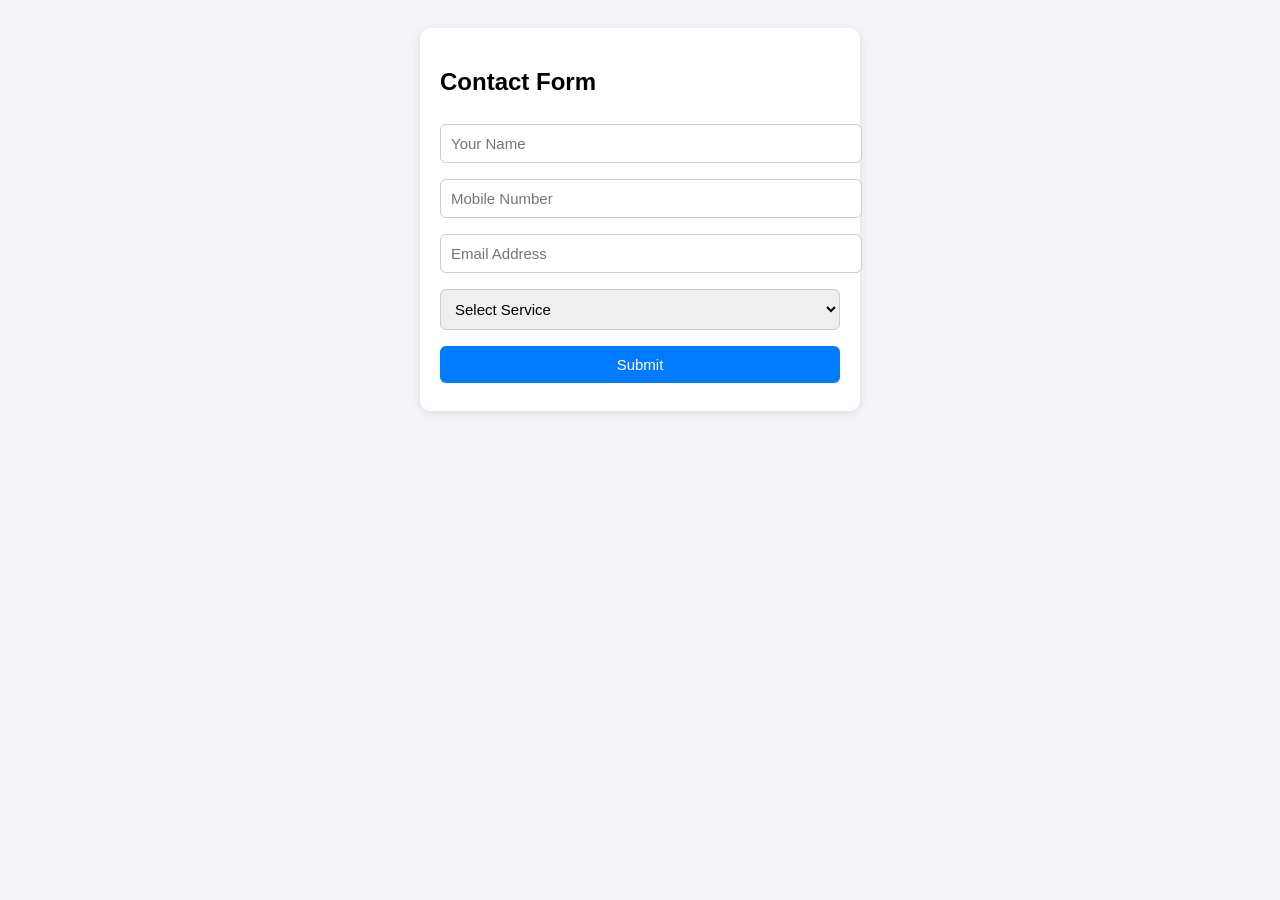
==== contact.html @ 6a75ce29 "c" ====
<!DOCTYPE html>
<html lang="en">
<head>
  <meta charset="UTF-8">
  <title>Contact Form</title>
  <style>
    body {
      font-family: Arial;
      background: #f4f4f9;
      padding: 20px;
    }
    form {
      background: #fff;
      padding: 20px;
      border-radius: 10px;
      max-width: 400px;
      margin: auto;
      box-shadow: 0 2px 10px rgba(0,0,0,0.1);
    }
    input, select, button {
      width: 100%;
      padding: 10px;
      margin: 8px 0;
      border: 1px solid #ccc;
      border-radius: 6px;
      font-size: 15px;
    }
    button {
      background: #007bff;
      color: white;
      border: none;
      cursor: pointer;
    }
    button:hover {
      background: #0056b3;
    }
  </style>
</head>
<body>

  <form id="contactForm">
    <h2>Contact Form</h2>
    <input type="text" name="name" placeholder="Your Name" required>
    <input type="text" name="mobile" placeholder="Mobile Number" required>
    <input type="email" name="email" placeholder="Email Address" required>

    <select name="service" required>
      <option value="">Select Service</option>
      <option value="Web Development">Web Development</option>
      <option value="Digital Marketing">Digital Marketing</option>
      <option value="Graphic Design">Graphic Design</option>
      <option value="Other">Other</option>
    </select>

    <button type="submit">Submit</button>
  </form>

<script>
  const scriptURL = "https://script.google.com/macros/s/AKfycbzCdfoGm2j3x9H-23bto5-ircr7tueXYiQ_WuVBOHBSh-ZmR4SoD4vOX0WoQePxt8Wueg/exec";

  document.getElementById("contactForm").addEventListener("submit", e => {
    e.preventDefault();

    const formData = {
      name: e.target.name.value,
      mobile: e.target.mobile.value,
      email: e.target.email.value,
      service: e.target.service.value
    };

    fetch(scriptURL, {
      method: "POST",
      headers: {
        "Content-Type": "application/json"
      },
      body: JSON.stringify(formData)
    })
    .then(res => res.json())
    .then(data => {
      alert("✅ Form submitted successfully!");
      e.target.reset();
    })
    .catch(err => {
      alert("❌ Error submitting form!");
      console.error(err);
    });
  });
</script>


</body>
</html>
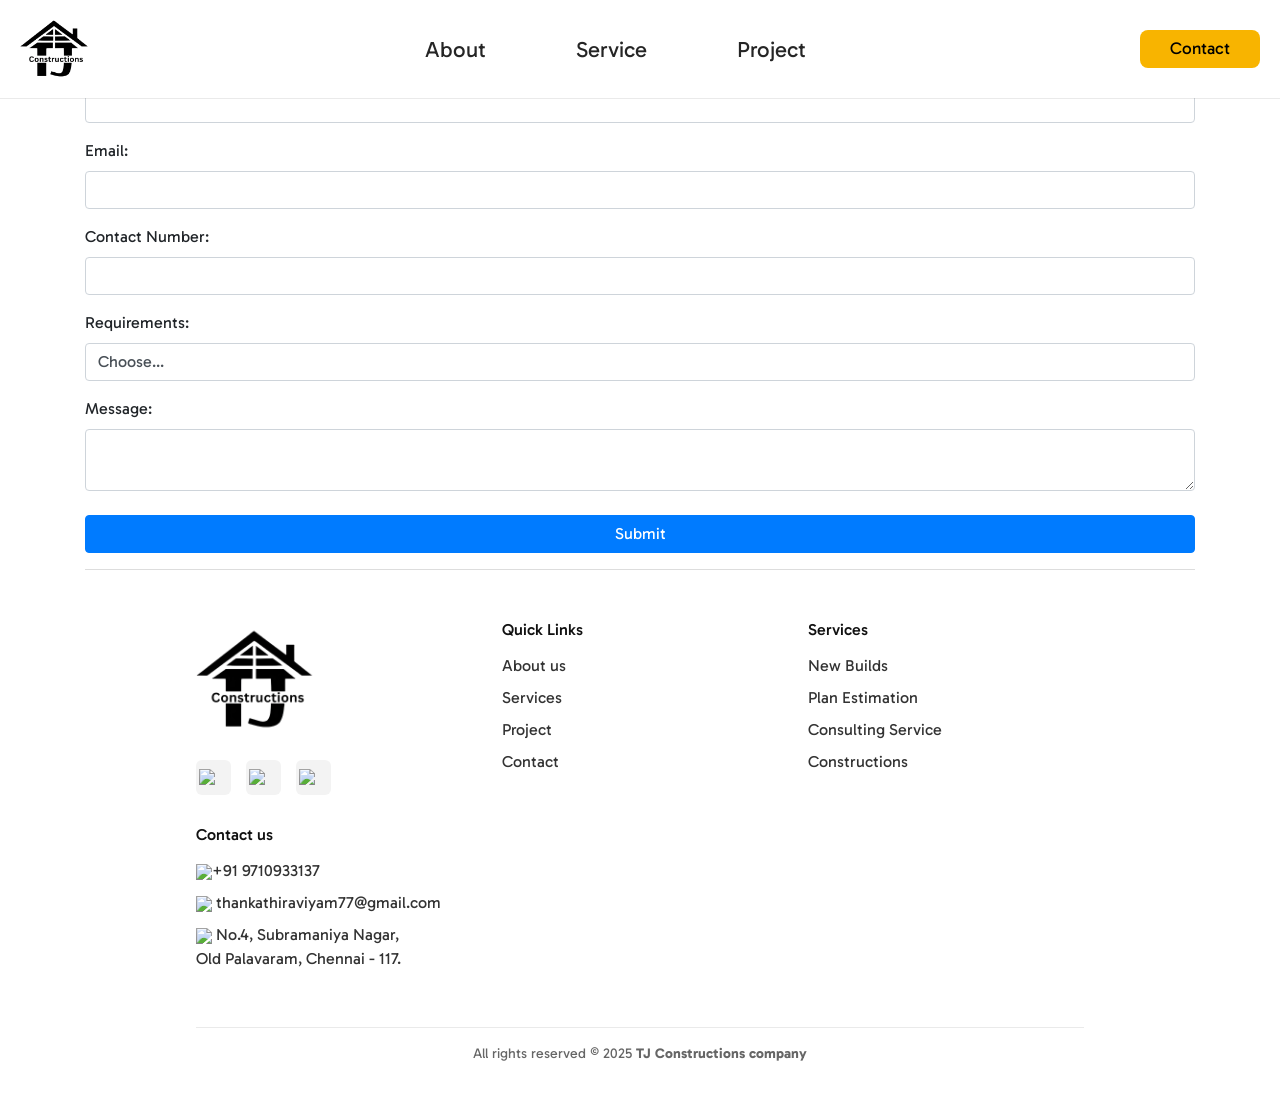
==== commit 2bea28ad: "Update contact.html" ====
--- a/contact.html
+++ b/contact.html
@@ -1,92 +1,231 @@
 <!DOCTYPE html>
 <html lang="en">
 <head>
-  <meta charset="UTF-8">
-  <title>Contact Form</title>
-  <style>
-    body {
-      font-family: Arial;
-      background: #f4f4f9;
-      padding: 20px;
-    }
-    form {
-      background: #fff;
-      padding: 20px;
-      border-radius: 10px;
-      max-width: 400px;
-      margin: auto;
-      box-shadow: 0 2px 10px rgba(0,0,0,0.1);
-    }
-    input, select, button {
-      width: 100%;
-      padding: 10px;
-      margin: 8px 0;
-      border: 1px solid #ccc;
-      border-radius: 6px;
-      font-size: 15px;
-    }
-    button {
-      background: #007bff;
-      color: white;
-      border: none;
-      cursor: pointer;
-    }
-    button:hover {
-      background: #0056b3;
-    }
-  </style>
-</head>
+    <meta charset="UTF-8">
+    <meta name="viewport" content="width=device-width, initial-scale=1.0">
+    <title>TJ Constructions</title>
+    <!-- Local Stylesheet Linking -->
+    <link rel="stylesheet" type="text/css" href="./Assets/style/index.css">
+    <!-- google font cdn linking  -->
+    <link rel="preconnect" href="https://fonts.googleapis.com">
+    <link rel="preconnect" href="https://fonts.gstatic.com" crossorigin>
+    <link href="https://fonts.googleapis.com/css2?family=Gabarito:wght@400..900&display=swap" rel="stylesheet">
+    <!-- Bootstrap CDN Linking -->
+    <link href="https://cdn.jsdelivr.net/npm/bootstrap@5.3.8/dist/css/bootstrap.min.css" rel="stylesheet" integrity="sha384-sRIl4kxILFvY47J16cr9ZwB07vP4J8+LH7qKQnuqkuIAvNWLzeN8tE5YBujZqJLB" crossorigin="anonymous">
+    <!-- fav ico -->
+    <link rel="apple-touch-icon" sizes="180x180" href="./Assets/Constructions.jpg">
+    <link rel="icon" type="image/png" sizes="32x32" href="./Assets/Constructions.jpg">
+    <link rel="icon" type="image/png" sizes="16x16" href="./Assets/Constructions.jpg">
+    <link rel="manifest" href="site.webmanifest">
+  <link
+      href="https://maxcdn.bootstrapcdn.com/bootstrap/4.5.2/css/bootstrap.min.css"
+      rel="stylesheet"
+    />
+    <script src="https://code.jquery.com/jquery-3.5.1.slim.min.js"></script>
+    <script src="https://cdn.jsdelivr.net/npm/@popperjs/core@2.5.3/dist/umd/popper.min.js"></script>
+    <script src="https://maxcdn.bootstrapcdn.com/bootstrap/4.5.2/js/bootstrap.min.js"></script>
+    <script src="https://cdn.jsdelivr.net/npm/sweetalert2@7.12.15/dist/sweetalert2.all.min.js"></script>
+   <script src="https://script.google.com/macros/library/d/1lo4JME5ufLrDyZG-AJyIP1K5aIkMjgqUhsOhPkvjT415J_N6qrDOkVp7/1"></script>
+  
+  </head>
 <body>
-
-  <form id="contactForm">
-    <h2>Contact Form</h2>
-    <input type="text" name="name" placeholder="Your Name" required>
-    <input type="text" name="mobile" placeholder="Mobile Number" required>
-    <input type="email" name="email" placeholder="Email Address" required>
-
-    <select name="service" required>
-      <option value="">Select Service</option>
-      <option value="Web Development">Web Development</option>
-      <option value="Digital Marketing">Digital Marketing</option>
-      <option value="Graphic Design">Graphic Design</option>
-      <option value="Other">Other</option>
-    </select>
-
-    <button type="submit">Submit</button>
-  </form>
-
-<script>
-  const scriptURL = "https://script.google.com/macros/s/AKfycbzCdfoGm2j3x9H-23bto5-ircr7tueXYiQ_WuVBOHBSh-ZmR4SoD4vOX0WoQePxt8Wueg/exec";
-
-  document.getElementById("contactForm").addEventListener("submit", e => {
-    e.preventDefault();
-
-    const formData = {
-      name: e.target.name.value,
-      mobile: e.target.mobile.value,
-      email: e.target.email.value,
-      service: e.target.service.value
-    };
-
-    fetch(scriptURL, {
-      method: "POST",
-      headers: {
-        "Content-Type": "application/json"
-      },
-      body: JSON.stringify(formData)
-    })
-    .then(res => res.json())
-    .then(data => {
-      alert("✅ Form submitted successfully!");
-      e.target.reset();
-    })
-    .catch(err => {
-      alert("❌ Error submitting form!");
-      console.error(err);
+    <!-- header start -->
+<nav class="navbar fixed-top mobile-navigation">
+  <div class="container-fluid">
+    <a class="navbar-brand" href="#"><img src="./Assets/Constructions.png" width="50px"></a>
+    <button class="navbar-toggler" type="button" data-bs-toggle="offcanvas" data-bs-target="#offcanvasNavbar" aria-controls="offcanvasNavbar" aria-label="Toggle navigation">
+      <img src="https://img.icons8.com/?size=100&id=0Dz6dK7b1UiN&format=png&color=000000" width="30px">
+    </button>
+    <div class="offcanvas offcanvas-end" tabindex="-1" id="offcanvasNavbar" aria-labelledby="offcanvasNavbarLabel">
+      <div class="offcanvas-header">
+        <h5 class="offcanvas-title" id="offcanvasNavbarLabel">TJ Constructions</h5>
+        <button type="button" class="btn-close" data-bs-dismiss="offcanvas" aria-label="Close"></button>
+      </div>
+      <div class="offcanvas-body">
+        <ul class="navbar-nav justify-content-end flex-grow-1 pe-3">
+          <li class="nav-item">
+            <a class="nav-link active" aria-current="page" href="./index.html/">Home</a>
+          </li>
+          <li class="nav-item">
+            <a class="nav-link" href="./index.html/#about">About</a>
+          </li>
+          <li class="nav-item">
+            <a class="nav-link" href="./index.html/#service">Service</a>
+          </li>
+          <li class="nav-item">
+            <a class="nav-link" href="./index.html/#project">Project</a>
+          </li>
+          <li class="nav-item">
+            <a class="nav-link" href="./index.html/#contact">Contact</a>
+          </li>
+        </ul>
+      </div>
+    </div>
+  </div>
+</nav>
+
+<!-- desktop navigation bar -->
+<div class="desktop-navigation">
+    <a href="#"><img src="./Assets/Constructions.png" width="70px"></a>
+    <div class="subnav">
+        <a href="./index.html/#about">About</a>
+        <a href="./index.html/#service">Service</a>
+        <a href="./index.html/#project">Project</a>
+    </div>
+    <button class="con" onclick="window.location.href='./index.html/#contact'">Contact</button>
+</div>
+    <!-- header end -->
+
+
+
+
+    <div class="container">
+      <div class="form-container">
+        <h4 class="text-center mb-4">Feel Free to Connect With Us!!!</h4>
+        <form id="submit-to-google-sheet">
+          <div class="form-group">
+            <label for="name">Name:</label>
+            <input
+              class="form-control"
+              type="text"
+              name="name"
+              id="name"
+              placeholder=""
+              required
+            />
+          </div>
+          <div class="form-group">
+            <label for="email">Email:</label>
+            <input
+              class="form-control"
+              type="email"
+              name="email"
+              id="email"
+              placeholder=""
+              required
+            />
+          </div>
+          <div class="form-group">
+            <label for="slip">Contact Number:</label>
+            <input
+              class="form-control"
+              type="text"
+              name="contact_number"
+              id="contact_number"
+              placeholder=""
+              required
+            />
+          </div>
+
+          <div class="form-group">
+            <label for="loc">Requirements:</label>
+            <select class="form-control" name="gender" id="gender" required>
+              <option value="" disabled selected hidden>Choose...</option>
+              <option value="Plan Estimation">Plan Estimation</option>
+              <option value="Construction of residential">Construction of residential</option>
+              <option value="Consulting Service">Consulting Service</option>
+              <option value="Commercial & Industrial Plots">Commercial & Industrial Plots</option>
+              <option value="Renovation & Redesign">Renovation & Redesign</option>
+            </select>
+          </div>
+          <div class="form-group">
+            <label for="loc">Message:</label>
+            <textarea
+              class="form-control"
+              name="message"
+              id="message"
+              placeholder=""
+              required
+            ></textarea><br>
+          <button type="submit" class="btn btn-primary btn-block">
+            Submit
+          </button>
+        </form>
+      </div>
+    </div>
+
+    <script>
+      const scriptURL =                       
+      "https://script.google.com/macros/s/AKfycbyeErtE-xvF0Ah7QDHMomarjUp1zwGw5EIrOxPwmVvXNob3CLYN2d0eymnxcVWZUbAE/exec";
+      const form = document.forms["submit-to-google-sheet"];
+      form.addEventListener("submit", (e) => {
+        e.preventDefault();
+        var formData = new FormData(form);
+
+        fetch(scriptURL, { method: "POST", body: formData })
+          .then((response) => {
+            swal("Done", "Submitted Successfully.", "success");
+          })
+          .catch((error) => {
+            swal("Error", "Something went wrong. please try again!", "error");
+          });
+      });
+    </script>
+
+    <!-- footer start -->
+    <footer id="contact">
+  <div class="footer-container">
+
+    <div class="footer-section">
+      <div class="footer-logo"><img src="./Assets/Constructions.png" width="120px"></div>
+      <div class="social-icons">
+        <a href="https://wa.me/+919710933137"><img src="https://img.icons8.com/?size=100&id=mUZNnRQfuU6L&format=png&color=000000" width="30px"></a>
+        <a href="mailto:thankathiraviyam77@gmail.com"><img src="https://img.icons8.com/?size=100&id=63&format=png&color=000000" width="30px"></a>
+        <a href="tel:+919710933137"><img src="https://img.icons8.com/?size=100&id=FWYMZlD4gLUg&format=png&color=000000" width="30px"></a>
+      </div>
+    </div>
+
+    <div class="footer-section">
+      <h4>Quick Links</h4>
+      <ul>
+        <li><a href="./index.html/#about">About us</a></li>
+        <li><a href="./index.html/#service">Services</a></li>
+        <li><a href="./index.html/#project">Project</a></li>
+        <li><a href="./index.html/#contact">Contact</a></li>
+      </ul>
+    </div>
+
+    <div class="footer-section">
+      <h4>Services</h4>
+      <ul>
+        <li><a href="#">New Builds</a></li>
+        <li><a href="#">Plan Estimation</a></li>
+        <li><a href="#">Consulting Service</a></li>
+        <li><a href="#">Constructions</a></li>
+      </ul>
+    </div>
+
+    <div class="footer-section">
+      <h4>Contact us</h4>
+      <ul>
+        <li><a href="tel:+919710933137"><img src="https://img.icons8.com/?size=100&id=85059&format=png&color=000000" width="20px">+91 9710933137</a></li>
+        <li><a href="mailto:thankathiraviyam77@gmail.com"><img src="https://img.icons8.com/?size=100&id=hf35HOxizD5q&format=png&color=000000" width="20px"> thankathiraviyam77@gmail.com</a></li>
+        <li><img src="https://img.icons8.com/?size=100&id=l1hqS5ECiDBm&format=png&color=000000" width="20px"> No.4, Subramaniya Nagar,<br>Old Palavaram, Chennai - 117.</li>
+      </ul>
+    </div>
+  </div>
+
+  <div class="footer-bottom">
+    All rights reserved © 2025 <strong>TJ Constructions company</strong>
+  </div>
+</footer>
+<!-- footer end -->
+
+    <!-- script cdn bootstrap linking -->
+    <script src="https://cdn.jsdelivr.net/npm/bootstrap@5.3.8/dist/js/bootstrap.bundle.min.js" integrity="sha384-FKyoEForCGlyvwx9Hj09JcYn3nv7wiPVlz7YYwJrWVcXK/BmnVDxM+D2scQbITxI" crossorigin="anonymous"></script>
+  <script>
+document.addEventListener("DOMContentLoaded", function () {
+  const navLinks = document.querySelectorAll(".offcanvas a.nav-link");
+  const offcanvas = document.querySelector(".offcanvas");
+
+  navLinks.forEach(link => {
+    link.addEventListener("click", () => {
+      const offcanvasInstance = bootstrap.Offcanvas.getInstance(offcanvas);
+      offcanvasInstance.hide(); // close the menu when any link is clicked
     });
   });
+});
 </script>
-
-
 </body>
 </html>
+
--- a/Assets/style/index.css
+++ b/Assets/style/index.css
@@ -0,0 +1,1843 @@
+*{
+    padding: 0;
+    margin: 0;
+    box-sizing: border-box;
+}
+
+body{
+    font-family:"Gabarito", sans-serif !important;
+}
+
+/* variable and values */
+
+:root{
+    --main-color:#F8B400;
+    --next-color:#1E1E1E;
+    --third-color:#234182;
+    --black:#252525;
+    --head:26px;
+    --sub-head:22px;
+    --text:18px;
+}
+
+/* Mobile navigation Bar */
+.mobile-navigation{
+    display: none !important;
+}
+
+@media screen and (min-width:320px) and (max-width:768px){
+    .mobile-navigation{
+        display: unset !important;
+        /* box-shadow: 0px 2px 5px gray; */
+        background-color: #fff;
+        border-bottom: 1px solid gainsboro;
+    }
+    .navbar-toggler{
+        box-shadow:none !important;
+        border:none !important;
+    }
+    .desktop-navigation{
+        display: none !important;
+    }
+
+    .nut{
+      width: 65px !important;
+    }
+    .bolt{
+      bottom: unset;
+      top: -90px !important;
+      width: 90px !important;
+      left: -30px !important;
+    }
+}
+
+/* desktop navigation Bar */
+.desktop-navigation{
+    display: flex;
+    justify-content: space-between;
+    align-items: center;
+    padding: 14px 20px;
+    background-color: #fff;
+    box-shadow: 0px 0px 1px gray;
+    position: fixed;
+    top: 0;
+    z-index: 9999;
+    width: 100%;
+}
+
+.subnav{
+    display: flex;
+    gap: 90px;
+}
+
+.subnav a{
+    text-decoration: none;
+    color: var(--black);
+    font-size: var(--sub-head);
+}
+
+
+/* hoem section */
+
+.hero {
+  overflow: hidden;
+  position: relative;
+  margin-top: 6rem;
+  display: flex;
+  align-items: start;
+  justify-content: space-between;
+  flex-wrap: wrap;
+  padding: 80px 8%;
+  background: #fff;
+  background-image: url("../bg5.png");
+  background-position: bottom;
+  background-repeat: no-repeat;
+  background-size: cover;
+}
+
+/* Left text section */
+.hero-content {
+  flex: 1;
+  min-width: 320px;
+  z-index: 2;
+}
+
+.small-text {
+  font-size: 0.95rem;
+  color: #666;
+  /* margin-bottom: 10px; */
+  margin-bottom: none !important;
+}
+
+.small-text strong {
+  color: #000;
+}
+
+.hero-content h1 {
+  font-size: 5.5rem;
+  font-weight: 700;
+  color: #111;
+  line-height: 1.2;
+  margin-bottom: 20px;
+}
+
+.hero-content h1 span {
+  color: #f8b400;
+}
+
+.desc {
+  color: #555;
+  font-size: 1rem;
+  line-height: 1.6;
+  margin-bottom: 30px;
+  max-width: 450px;
+}
+
+/* Buttons */
+.btn-group {
+  display: flex;
+  gap: 15px;
+}
+
+.btn {
+  text-decoration: none;
+  font-weight: 500;
+  padding: 12px 24px;
+  border-radius: 8px;
+  transition: all 0.3s ease;
+}
+
+.btn.primary {
+  background: #f8b400;
+  color: #fff;
+  border-radius: 8px !important;
+}
+
+.btn.primary:hover {
+  background: #e2a100;
+}
+
+.btn.secondary {
+  background: #f3f3f3;
+  color: #333;
+  border-radius: 8px !important;
+}
+
+.btn.secondary:hover {
+  background: #e9e9e9;
+}
+
+/* Right Image section */
+.hero-image {
+  flex: 1;
+  min-width: 320px;
+  position: relative;
+  text-align: right;
+}
+
+.hero-image img {
+  width: 100%;
+  max-width: 600px;
+  border-radius: 20px;
+  clip-path: path('M 0 0 Q 50 20 100 0 Q 150 -20 200 0 Q 250 20 300 0 Q 350 -20 400 0 Q 450 20 500 0 L 500 400 L 0 400 Z');
+  /* fallback if clip-path not supported */
+  -webkit-clip-path: polygon(0 0, 100% 0, 100% 95%, 0 95%);
+  object-fit: cover;
+}
+
+/* Rating overlay */
+.rating {
+  position: absolute;
+  bottom: 15px;
+  left: 30px;
+  background: rgba(255, 255, 255, 0.9);
+  backdrop-filter: blur(6px);
+  border-radius: 15px;
+  padding: 8px 15px;
+  display: flex;
+  align-items: center;
+  gap: 12px;
+  box-shadow: 0 5px 15px rgba(0,0,0,0.1);
+}
+
+.rating p {
+  font-size: 0.9rem;
+  color: #333;
+}
+
+.rating strong {
+  color: #f8b400;
+}
+
+.avatars {
+  display: flex;
+}
+
+.avatars img {
+  width: 30px;
+  height: 30px;
+  border-radius: 50%;
+  object-fit: cover;
+  border: 2px solid #fff;
+  margin-left: -8px;
+}
+
+.con{
+  padding: 6px 30px;
+  font-size: 17px;
+  background-color: var(--main-color);
+  border: none;
+  border-radius: 8px;
+}
+
+/* Responsive */
+@media (max-width: 992px) {
+  .hero {
+    flex-direction: column;
+    text-align: center;
+    margin-top: 3rem;
+  }
+
+  .hero-content h1 {
+    font-size: 2.5rem;
+  }
+
+  .desc {
+    margin: 0 auto 30px;
+  }
+
+  .btn-group {
+    justify-content: center;
+  }
+
+  .hero-image {
+    margin-top: 40px;
+    text-align: center;
+  }
+
+  .hero-image img {
+    max-width: 100%;
+    clip-path: none;
+    border-radius: 30px;
+  }
+
+  .rating {
+    position: static;
+    justify-content: center;
+    /* margin-top: 15px; */
+  }
+}
+
+@media (max-width: 480px) {
+  .hero-content h1 {
+    font-size: 3rem;
+  }
+
+  .btn {
+    padding: 10px 18px;
+    font-size: 0.9rem;
+  }
+}
+
+/* about start */
+/* Section Layout */
+.about-section {
+  padding: 60px 20px;
+  background-image: url("../bg4.png");
+  background-position: bottom;
+  background-repeat: no-repeat;
+  background-size: cover; 
+  overflow: hidden;
+  position: relative;
+
+}
+
+.about-container {
+  text-align: center;
+  display: flex;
+  gap: 40px;
+  align-items: center;
+  max-width: 1200px;
+  margin: 0 auto;
+}
+
+.nut{
+  width: 120px;
+  position: absolute;
+  top: 20px;
+  right: -10px;
+}
+
+/* Left Side */
+.about-left {
+  text-align:center;
+}
+
+.about-btn {
+  background: #f3f3f3;
+  border: none;
+  color: #333;
+  font-size: 0.85rem;
+  padding: 6px 14px;
+  border-radius: 20px;
+  cursor: default;
+  margin-bottom: 15px;
+}
+
+.abt-video{
+  width: 100%;
+  display: flex;
+  justify-content: center;
+  align-items: center;
+}
+
+.abt-video video{
+  width: 80%;
+  border-radius: 13px;
+  box-shadow: 2px 2px 7px gray;
+}
+
+.ours{
+  width: 100%;
+  display: flex;
+  justify-content:center;
+  gap: 20px;
+  align-items: center;
+  margin-top: 4rem;
+  overflow: hidden;
+}
+
+.stats{
+  position: relative;
+}
+.bolt{
+  position: absolute;
+  left: -30px;
+  bottom:-40px;
+  width: 120px;
+}
+
+.mission{
+  width: 400px;
+  border-radius: 10px;
+  border: 1px solid #000;
+  padding: 20px;
+  flex-basis: 38%;
+  /* background-image: url('../mission.png'); */
+  background-color:#111;
+  background-repeat: no-repeat;
+  background-size: cover;
+  background-position: bottom;
+}
+
+.vision{
+  width: 400px;
+  border-radius: 10px;
+  border: 1px solid #000;
+  padding: 20px;
+  height: 184px;
+  flex-basis: 38%;
+  /* background-image: url('../vision.png'); */
+  background-color: #111;
+  background-repeat: no-repeat;
+  background-size: cover;
+  background-position: bottom;
+}
+
+@media screen and (min-width:320px) and (max-width:768px){
+  .about-text{
+    font-size: 0.97rem !important;
+  }
+  .ours{
+    flex-direction: column;
+  }
+  .vision{
+    height: unset;
+  }
+}
+
+.about-left h2 {
+  font-size: 2rem;
+  margin-bottom: 15px;
+  color: #222;
+}
+
+.about-text {
+  font-size: 1.2rem;
+  color: #666;
+  line-height: 1.7;
+  margin-bottom: 25px;
+}
+
+.about-text strong {
+  color: #333;
+}
+
+/* Founder Section */
+.founder {
+  display: flex;
+  align-items: center;
+  gap: 12px;
+}
+
+.founder-img {
+  width: 45px;
+  height: 45px;
+  border-radius: 50%;
+  object-fit: cover;
+}
+
+.founder h4 {
+  font-size: 0.95rem;
+  margin-bottom: 3px;
+}
+
+.founder p {
+  font-size: 0.8rem;
+  color: #777;
+}
+
+.signature {
+  height: 28px;
+  margin-left: auto;
+}
+
+/* Center Image */
+.about-center img {
+  width: 100%;
+  border-radius: 20px;
+  object-fit: cover;
+  box-shadow: 0 10px 25px rgba(0, 0, 0, 0.1);
+}
+
+    @keyframes pulse {
+      0%, 100% { transform: scale(1); }
+      50% { transform: scale(1.05); }
+    }
+        @keyframes floatLogo {
+      0%, 100% { transform: translateY(0); }
+      50% { transform: translateY(-15px); }
+    }
+
+/* Right Section */
+.about-right {
+  display: flex;
+  flex-direction: column;
+  gap: 25px;
+  align-items: flex-start;
+  position: relative;
+  /* animation: pulse 3s infinite; */
+  animation: floatLogo 4s ease-in-out infinite;
+}
+
+/* Circular Logo */
+.circle-logo {
+  position: absolute;
+  top: -30px;
+  right: 0;
+  text-align: center;
+}
+
+.circle-text {
+  position: absolute;
+  width: 120px;
+  height: 120px;
+  border-radius: 50%;
+  text-align: center;
+  font-size: 0.7rem;
+  color: #aaa;
+  animation: spin 10s linear infinite;
+}
+
+.circle-inner {
+  position: absolute;
+  top: 50%;
+  left: 50%;
+  transform: translate(-50%, -50%);
+  font-weight: 500;
+  font-size: 0.9rem;
+  border: 1px solid rgba(128, 128, 128, 0.292);
+  padding: 10px;
+  border-radius: 50%;
+  color: #bbb;
+}
+
+@keyframes spin {
+  from { transform: rotate(0deg); }
+  to { transform: rotate(360deg); }
+}
+
+/* Mission & Vision */
+.mission h4,
+.vision h4 {
+  font-size: 1.94rem;
+  color: var(--main-color);
+  margin-bottom: 8px;
+}
+
+.mission p,
+.vision p {
+  font-size: 0.85rem;
+  color: #fff;
+  line-height: 1.6;
+  padding-bottom: 15px;
+}
+
+.vision, .mission{
+  height: 160px;
+}
+
+/* Responsive Design */
+@media (max-width: 992px) {
+  .about-container {
+    gap: 30px;
+  }
+
+  .about-right {
+    order: 3;
+  }
+
+  .circle-logo {
+    display: none;
+  }
+}
+
+@media (max-width: 768px) {
+  .about-container {
+    flex-direction: column;
+    text-align: center;
+    gap: 10px;
+  }
+
+  .about-right img{
+    width: 80%;
+  }
+
+  .about-left, .about-right {
+    align-items: center;
+    text-align: center;
+  }
+
+  .founder {
+    justify-content: center;
+  }
+
+  .about-center img {
+    width: 90%;
+    margin: 0 auto;
+  }
+}
+
+
+/* service starts */
+.services-section {
+  padding: 60px 20px;
+  text-align: center;
+  overflow: hidden;
+}
+
+.section-title {
+  font-size: 2.2rem;
+  font-weight: 700;
+  color: #222;
+}
+
+.section-title span {
+  color: #F9B233;
+}
+
+.section-subtitle {
+  color: #777;
+  font-size: 0.95rem;
+  margin: 10px auto 40px;
+  max-width: 500px;
+}
+
+/* SCROLLING CONTAINER */
+.scroll-wrapper {
+  /* overflow: scroll; */
+  position: relative;
+}
+
+.scroll-container {
+  display: flex;
+  justify-content: center;
+  gap: 20px;
+  animation: scrll 25s forwards linear infinite;
+  width: 100%;
+}
+
+/* Stop scrolling on hover */
+.scroll-container:hover {
+  animation-play-state: paused;
+}
+
+/* CARD DESIGN */
+.service-card {
+  min-width: 270px;
+  max-width: 270px;
+  border-radius: 15px;
+  overflow: hidden;
+  background: #fff;
+  flex-shrink: 0;
+  box-shadow: 0 8px 20px rgba(0, 0, 0, 0.1);
+  transition: transform 0.3s ease;
+}
+
+
+.service-card img {
+  width: 100%;
+  height: 200px;
+  object-fit: cover;
+  display: block;
+  transition: transform 0.4s ease;
+}
+
+.service-card:hover img {
+  transform: scale(1.05);
+}
+
+.card-info {
+  background: #fff;
+  text-align: center;
+  padding: 12px;
+  font-weight: 600;
+  border-top: 1px solid #f2f2f2;
+  font-size: 0.95rem;
+}
+
+.card:hover{
+  /* border: 1px solid white; */
+  box-shadow: 0px 0px 9px whitesmoke;
+  padding: 25px;
+}
+
+/* QUOTE BUTTON */
+.quote-btn-container {
+  margin-top: 40px;
+}
+
+.quote-btn {
+  display: inline-block;
+  background: #F9B233;
+  color: #fff;
+  text-decoration: none;
+  padding: 12px 25px;
+  border-radius: 8px;
+  font-weight: 600;
+  transition: background 0.3s ease;
+}
+
+.quote-btn:hover {
+  background: #e49e1e;
+}
+
+/* KEYFRAMES for smooth horizontal scrolling */
+@keyframes scroll {
+  0% {
+    transform: translateX(0);
+  }
+  100% {
+    transform: translateX(-50%);
+  }
+}
+
+/* RESPONSIVE DESIGN */
+@media (max-width: 1024px) {
+  .service-card {
+    min-width: 240px;
+  }
+}
+
+@media (max-width: 768px) {
+  .section-title {
+    font-size: 1.8rem;
+  }
+  .scroll-container {
+    animation-duration: 30s;
+    justify-content: start;
+  }
+}
+
+@media (max-width: 600px) {
+  .scroll-container {
+    display: flex;
+    overflow-x: auto;
+    scroll-snap-type: x mandatory;
+    animation: none;
+  }
+
+  .service-card {
+    flex: 0 0 80%;
+    scroll-snap-align: center;
+  }
+
+  .service-card img {
+    height: 180px;
+  }
+
+  .quote-btn {
+    padding: 10px 20px;
+  }
+}
+
+.expert{
+  font-size: 30px;
+  font-weight: 800;
+  margin-top: 20px;
+  color: white;
+  text-align: center;
+}
+
+
+
+/* ex4 */
+.ex1{
+  width:260px; height: 300px; background-image:url('../villa.jpg'); padding: 20px; background-position: center; background-size: cover;
+}
+
+.ex1:hover{
+  color: white;
+  background-image: url('../villa1.jpg');
+  background-color: #000;
+  padding: 20px;
+}
+
+
+.ex-p1{
+  display: none;
+}
+
+.ex1:hover > .ex-p1{
+  display: unset !important;
+  margin-top: 20px;
+}
+
+/* ex2 */
+.ex2{
+  width:260px; height: 300px; background-image:url('../home.jpg'); padding: 20px; background-position: center; background-size: cover;
+}
+
+.ex2:hover{
+  color: white;
+  background-image: url('../home1.jpg');
+  background-color: #000;
+  padding: 20px;
+}
+
+
+.ex-p2{
+  display: none;
+}
+
+.ex2:hover > .ex-p2{
+  display: unset !important;
+  margin-top: 20px;
+}
+
+/* ex3 */
+.ex3{
+  width:260px; height: 300px; background-image:url('../custom.jpg'); padding: 20px; background-position: center; background-size: cover;
+}
+
+.ex3:hover{
+  color: white;
+  background-image: url('../cus1.jpg');
+  background-color: #000;
+  padding: 20px;
+}
+
+
+.ex-p3{
+  display: none;
+}
+
+.ex3:hover > .ex-p3{
+  display: unset !important;
+  margin-top: 20px;
+}
+
+/* ex2 */
+.ex4{
+  width:260px; height: 300px; background-image:url('../sus.jpg'); padding: 20px; background-position: center; background-size: cover;
+}
+
+.ex4:hover{
+  color: white;
+  background-image: url('../sus1.jpg');
+  background-color: #000;
+  padding: 20px;
+}
+
+
+.ex-p4{
+  display: none;
+}
+
+.ex4:hover > .ex-p4{
+  display: unset !important;
+  margin-top: 20px;
+}
+
+
+/* ex5 */
+.ex5{
+  width:260px; height: 300px; background-image:url('../re.jpg'); padding: 20px; background-position: center; background-size: cover;
+}
+
+.ex5:hover{
+  color: white;
+  background-image: url('../re1.jpg');
+  background-color: #000;
+  padding: 20px;
+}
+
+
+.ex-p5{
+  display: none;
+}
+
+.ex5:hover > .ex-p5{
+  display: unset !important;
+  margin-top: 20px;
+}
+
+
+/* why start */
+.why-choose {
+  background: url('../why.png') center/contain no-repeat;
+  position: relative;
+  padding: 80px 20px;
+  border-radius: 30px;
+  overflow: hidden;
+}
+
+/* Dark overlay to improve contrast */
+.overlay {
+  /* background: rgba(0, 0, 0, 0.75); */
+  border-radius: 30px;
+  padding: 60px 20px;
+  text-align: center;
+}
+
+/* Title */
+.why-choose h2 {
+  font-size: 2.2rem;
+  font-weight: 600;
+  color: #eaeaea;
+}
+
+.why-choose h2 span {
+  color: #F9B233;
+}
+
+.subtitle {
+  font-size: 0.95rem;
+  color: #bcbcbc;
+  max-width: 500px;
+  margin: 10px auto 50px auto;
+}
+
+/* Cards Grid */
+.cards {
+  display: flex;
+  grid-template-columns: repeat(auto-fit, minmax(230px, 1fr));
+  gap: 20px;
+  justify-content: center;
+  flex-wrap: wrap;
+}
+
+/* Individual Card */
+.card {
+  background: rgba(255, 255, 255, 0.15) !important;
+  border-radius: 15px;
+  padding: 25px;
+  display: flex;
+  flex-direction: column;
+  justify-content: center;
+  align-items: center;
+  width: 300px;
+  color: #fff;
+  transition: all 0.3s ease;
+  backdrop-filter: blur(8px);
+}
+
+.card:hover {
+  background: rgba(255, 255, 255, 0.95);
+  transform: translateY(-5px);
+}
+
+/* Card Content */
+.number {
+  font-size: 2.6rem;
+  font-weight: 500;
+  opacity: 0.4;
+  margin-bottom: 10px;
+  color: var(--main-color);
+}
+
+.card h4 {
+  font-size: 1rem;
+  font-weight: 600;
+  margin-bottom: 8px;
+  color: whitesmoke;
+  border-radius: 8px;
+  padding: 5px 20px;
+  background-color: #f8b400;
+  text-shadow: 1px 1px 3px gray;
+}
+
+.card p {
+  font-size: 0.85rem;
+  color: #c2c2c2;
+  line-height: 1.5;
+}
+
+/* Responsive */
+@media (max-width: 768px) {
+  .why-choose {
+    padding: 60px 15px;
+    background: url('../why.png') center/cover no-repeat;
+  }
+
+  .why-choose h2 {
+    font-size: 1.8rem;
+  }
+
+  .subtitle {
+    font-size: 0.9rem;
+    margin-bottom: 30px;
+  }
+
+  .card {
+    padding: 20px;
+  }
+
+  .number {
+    font-size: 1.4rem;
+  }
+
+  .card h4 {
+    font-size: 0.95rem;
+  }
+
+  .card p {
+    font-size: 0.8rem;
+  }
+}
+
+@media (max-width: 480px) {
+  .cards {
+    grid-template-columns: 1fr;
+  }
+}
+
+/* Project page */
+
+.projects-section {
+  padding: 60px 20px;
+  text-align: center;
+  overflow: hidden;
+}
+
+.section-title {
+  font-size: 2.2rem;
+  font-weight: 700;
+  color: #222;
+}
+
+.section-title span {
+  color: #F9B233;
+}
+
+.section-subtitle {
+  font-size: 0.95rem;
+  color: #777;
+  margin-top: 10px;
+  max-width: 500px;
+  margin-left: auto;
+  margin-right: auto;
+}
+
+/* Grid Layout */
+.projects-grid {
+  display: grid;
+  grid-template-columns: repeat(auto-fit, minmax(250px, 1fr));
+  gap: 20px;
+  margin-top: 40px;
+}
+
+/* Project Card */
+.project-card {
+  position: relative;
+  border-radius: 15px;
+  overflow: hidden;
+  cursor: pointer;
+  transition: transform 0.3s ease, box-shadow 0.3s ease;
+}
+
+.project-card img {
+  width: 100%;
+  height: 100%;
+  object-fit: cover;
+  display: block;
+}
+
+.project-card:hover {
+  transform: translateY(-5px);
+  box-shadow: 0 10px 20px rgba(0,0,0,0.15);
+}
+
+/* Card Info Overlay */
+.project-info {
+  position: absolute;
+  bottom: 0;
+  left: 0;
+  width: 100%;
+  background: rgba(255,255,255,0.9);
+  padding: 15px;
+  text-align: left;
+}
+
+.project-info h3 {
+  font-size: 1rem;
+  font-weight: 600;
+  margin-bottom: 5px;
+}
+
+.project-info p {
+  font-size: 0.85rem;
+  color: #666;
+}
+
+/* Open Icon (top-right) */
+.open-icon {
+  position: absolute;
+  top: 10px;
+  right: 10px;
+  background: #fff;
+  border-radius: 50%;
+  width: 32px;
+  height: 32px;
+  display: flex;
+  align-items: center;
+  justify-content: center;
+  font-size: 1.2rem;
+  color: #333;
+  transition: background 0.3s;
+}
+
+.project-card:hover .open-icon {
+  background: #F9B233;
+  color: #fff;
+}
+
+/* Button */
+.quote-btn-container {
+  margin-top: 40px;
+}
+
+.quote-btn {
+  display: inline-block;
+  background: #F9B233;
+  color: #fff;
+  padding: 12px 25px;
+  border-radius: 8px;
+  text-decoration: none;
+  font-weight: 600;
+  transition: background 0.3s;
+}
+
+.quote-btn:hover {
+  background: #e49e1e;
+}
+
+/* Responsive */
+@media (max-width: 600px) {
+  .section-title {
+    font-size: 1.8rem;
+  }
+
+  .project-info {
+    padding: 10px;
+  }
+
+  .quote-btn {
+    padding: 10px 20px;
+  }
+}
+
+
+/* testimonial start */
+
+  .testimonial-section {
+      padding: 80px 0;
+      text-align: center;
+      overflow: hidden;
+    }
+
+    .testimonial-section h2 {
+      font-size: 2rem;
+      font-weight: 700;
+    }
+
+    .testimonial-section h2 span {
+      color: #f5b000;
+    }
+
+    /* Slider Container */
+    .slider {
+      display: flex;
+      gap: 20px;
+      overflow: hidden;
+      margin-top: 50px;
+      position: relative;
+    }
+
+    .slide-track {
+      display: flex;
+      animation: scroll 30s linear infinite;
+      gap: 20px;
+    }
+
+    .testimonial-card {
+      background: #f9f9f9;
+      border-radius: 16px;
+      padding: 25px;
+      width: 300px;
+      flex-shrink: 0;
+      box-shadow: 0 3px 10px rgba(0,0,0,0.1);
+      transition: transform 0.3s ease;
+    }
+
+    .testimonial-card:hover {
+      transform: translateY(-5px);
+    }
+
+    .testimonial-card p {
+      font-size: 0.95rem;
+      color: #444;
+      min-height: 80px;
+    }
+
+    .stars {
+      color: #f5b000;
+      font-size: 1rem;
+    }
+
+    .author {
+      font-weight: 600;
+      margin-top: 5px;
+      color: #000;
+    }
+
+    .play-btn {
+      background: #f5b000;
+      border-radius: 50%;
+      width: 35px;
+      height: 35px;
+      display: flex;
+      align-items: center;
+      justify-content: center;
+      color: #000;
+      font-weight: bold;
+      position: absolute;
+      bottom: 15px;
+      right: 15px;
+    }
+
+    .testimonial-img {
+      width: 60px;
+      height: 60px;
+      border-radius: 50%;
+      object-fit: cover;
+    }
+
+    @keyframes scroll {
+      0% { transform: translateX(0); }
+      100% { transform: translateX(-50%); }
+    }
+
+    @media (max-width: 768px) {
+      .testimonial-card {
+        width: 250px;
+      }
+      .testimonial-section h2 {
+        font-size: 1.5rem;
+      }
+    }
+
+
+/* Faq Start */
+
+ .faq-section {
+      background: url("../faq.png") top/cover no-repeat;
+      color: #fff;
+      padding: 100px;
+      border-radius: 20px;
+      position: relative;
+      overflow: hidden;
+      /* min-height: 600px; */
+    }
+
+    .faq-section::before {
+      content: '';
+      position: absolute;
+      inset: 0;
+      /* background: rgba(0, 0, 0, 0.7); */
+      z-index: 1;
+    }
+
+    .faq-content {
+      position: relative;
+      z-index: 2;
+    }
+
+    .faq-title h2 {
+      font-size: 2rem;
+      font-weight: 700;
+    }
+
+    .faq-title p {
+      font-size: 1rem;
+      color: #ddd;
+    }
+
+    .btn-yellow {
+      background: #f5b000;
+      color: #000;
+      font-weight: 600;
+      border: none;
+      border-radius: 8px;
+      padding: 10px 25px;
+      transition: 0.3s;
+    }
+
+    .btn-yellow:hover {
+      background: #ffcb3c;
+    }
+
+    .accordion-item {
+      background-color: #1c1c1c;
+      border: none;
+      margin-bottom: 10px;
+      border-radius: 10px;
+    }
+
+    .accordion-button {
+      background-color: #2a2a2a;
+      color: #fff;
+      font-weight: 500;
+      border-radius: 10px;
+      box-shadow: none;
+    }
+
+    .accordion-button:not(.collapsed) {
+      background-color: #f5b000;
+      color: #000;
+    }
+
+    .accordion-body {
+      background: #1c1c1c;
+      color: #ccc;
+    }
+
+    @media (max-width: 768px) {
+      .faq-title h2 {
+        font-size: 1.2rem;
+        font-weight: 400;
+      }
+      .faq-title p {
+        font-size: 0.9rem;
+      }
+      .faq-section{
+        background: url("../faq.png") center/cover no-repeat;
+        padding: 20px;
+        padding-top: 3rem;
+      }
+    }
+
+
+
+/* FOOTER START */
+
+
+  footer {
+    background: #fff;
+    color: #333;
+    padding: 50px 10%;
+    border-top: 1px solid #ddd;
+    overflow: hidden;
+  }
+
+  .footer-container {
+    display: flex;
+    justify-content: space-between;
+    flex-wrap: wrap;
+    gap: 30px;
+  }
+
+  .footer-section {
+    flex: 1 1 200px;
+    min-width: 200px;
+  }
+
+  .footer-logo {
+    font-weight: 700;
+    font-size: 20px;
+    margin-bottom: 20px;
+  }
+
+  .footer-section h4 {
+    font-size: 16px;
+    margin-bottom: 15px;
+    color: #111;
+  }
+
+  .footer-section ul {
+    list-style: none;
+    padding-left: 0 !important;
+  }
+
+  .footer-section ul li {
+    margin-bottom: 8px;
+  }
+
+  .footer-section ul li a {
+    color: #333;
+    text-decoration: none;
+    transition: color 0.3s;
+  }
+
+  .footer-section ul li a:hover {
+    color: var(--next-color);
+    border-bottom: 2px solid var(--next-color);
+  }
+
+  .social-icons {
+    display: flex;
+    gap: 15px;
+    margin-top: 10px;
+  }
+
+  .social-icons a {
+    width: 35px;
+    height: 35px;
+    display: inline-flex;
+    align-items: center;
+    justify-content: center;
+    border-radius: 6px;
+    background: #f3f3f3;
+    transition: background 0.3s;
+  }
+
+  .social-icons a:hover {
+    background: var(--main-color);
+    color: var(--next-color);
+  }
+
+  .social-icons i {
+    color: #333;
+  }
+
+  .footer-bottom {
+    text-align: center;
+    border-top: 1px solid #eaeaea;
+    margin-top: 40px;
+    padding-top: 15px;
+    font-size: 14px;
+    color: #666;
+  }
+
+  /* Responsive Design */
+  @media (max-width: 768px) {
+    footer {
+      padding: 40px 6%;
+    }
+
+    .footer-container {
+      flex-direction: column;
+    }
+
+    .footer-section {
+      text-align: center;
+    }
+
+    .social-icons {
+      justify-content: center;
+    }
+  }
+
+
+
+  /* effect */
+   h1{
+    font-size: clamp(24px, 4vw, 48px);
+    font-weight:800;
+    letter-spacing: -0.02em;
+  }
+
+  /* Keep original markup: span is the dynamic word */
+  h1 .typed{
+    color: var(--main-color);
+    position: relative;
+    white-space: nowrap;
+    display: inline-block;
+    min-width: 6ch; /* avoids layout jump while typing */
+    vertical-align: bottom;
+  }
+
+  /* blinking caret implemented as pseudo-element */
+  h1 .typed::after{
+    content: "";
+    display:inline-block;
+    width:2px;
+    height:1.05em;
+    background:var(--accent);
+    margin-left:6px;
+    vertical-align:middle;
+    transform-origin: 50% 50%;
+    opacity:1;
+    /* animation: blink 26s steps(2,end) infinite; */
+  }
+
+  @keyframes blink{
+    0% { opacity:1 }
+    50% { opacity:0 }
+    100% { opacity:1 }
+  }
+
+  /* optional subtle fade when replacing words */
+  .fade-in {
+    /* animation: fadeIn 260ms ease-out; */
+  }
+  @keyframes fadeIn {
+    from { opacity: 0.02; transform: translateY(-6px); }
+    to   { opacity: 1; transform: translateY(0); }
+  }
+
+  /* Respect reduced motion preference */
+  @media (prefers-reduced-motion: reduce) {
+    h1 .typed::after { animation:none; }
+    .fade-in { animation:none; }
+  }
+
+  /* small helper for demo page layout */
+  .wrap { padding:40px; text-align:left; }
+  p.hint { color:var(--muted); margin-top:8px; font-size:14px; }
+
+
+  /* count */
+
+      .stats {
+        display: flex;
+        justify-content: center;
+        align-items: center;
+        gap: 10px;
+        border-radius: 12px;
+        padding: 30px 40px;
+    }
+
+    .stat {
+        text-align: center;
+        display: flex;
+        justify-content: center;
+        align-items: center;
+        gap: 20px;
+        /* padding-right: 20px; */
+    }
+
+    .stat h2 {
+        font-size: 5.5rem;
+        color: #f8b400;
+        /* margin-bottom: px; */
+    }
+
+    .stat p {
+        font-size: 1.6rem;
+        color: #555;
+        /* letter-spacing: 0.5px; */
+        text-align: left;
+        max-width: 150px;
+    }
+
+    @media (max-width: 768px) {
+        .stats {
+            gap: 25px;
+            width: 100%;
+            padding: 15px 20px;
+        }
+        .stat{
+          flex-direction: column;
+          gap: 0;
+          /* padding-left: 10px !important; */
+          justify-content: center;
+
+        }
+        .stat h2 {
+            font-size: 35px;
+        }
+        .stat p{
+          font-size: 20px;
+          text-align: center;
+          max-width: 100px;
+        }
+
+        .about-section{
+          padding: 10px 20px;
+          padding-top: 40px;
+        }
+
+        .ours{
+          margin-top: 2rem;
+        }
+    }
+
+
+  /* Second Home Css */
+
+  /* Full Parallax Slider */
+.creative-parallax--slider .f-slider-layer {
+    position: relative;
+}
+.creative-parallax--slider .swiper-slide.swiper-slide-active:before {
+    content: "";
+    width: 475px;
+    height: 100%;
+    position: absolute;
+    top: 0;
+    right: 3%;
+    transform: translateX(-50%) skew(-20deg, 0deg);
+    z-index: 1;
+    opacity: .4;
+    background-color: #F9B233;
+    animation-name: fadeInTwo;
+    animation-duration: 2.3s;
+    animation-delay: 0s;
+}
+.creative-parallax--slider .f-slider-layer img{
+    width: 100%;
+    height: 100vh;
+    vertical-align: middle;
+    object-fit:cover;
+}
+.creative-parallax--slider .f-slider-layer:before {
+    content: "";
+    background: #000;
+    width: 100%;
+    height: 100%;
+    position: absolute;
+    left: 0;
+    top: 0;
+    opacity: .5;
+}
+.creative-parallax--slider .f-slider-layer:after{
+    background-color: #F9B233;
+    content: "";
+    width: 280px;
+    height: 540px;
+    position: absolute;
+    top: 60%;
+    right: 1.5%;
+    transform: translate(-50%, -50%) skew(-20deg, 0deg);
+    z-index: 1;
+    
+}
+.creative-parallax--slider .swiper-slide-active .f-slider-layer:after{
+    animation-name: fadeInThree;
+    animation-duration: 2.3s;
+    animation-delay: 0s;
+}
+.creative-parallax--slider .f-slider-layer .f-slider-one-data{
+    position: absolute;
+    top: 60%;
+    transform: translateY(-50%);
+    left: 16%;
+    width: 40%;
+    z-index: 9;
+}
+.creative-parallax--slider .f-slider-one-data h1{
+    font-size: 67px;
+    line-height: 87px;
+    color: #fff;
+    margin-bottom: 10px;
+    margin-top: 0px;
+    opacity: 0;
+    
+}
+.creative-parallax--slider .swiper-slide-active .f-slider-one-data h1{
+    
+    transition: opacity 0.5s ease, filter 0.5s ease; 
+    animation: fadeInUp 1s ease forwards; 
+    animation-delay: 1s;
+}
+.f-slider-layer .f-slider-one-data p{
+    font-size: 20px;
+    line-height: 30px;
+    color: #fff;
+    margin-bottom: 55px;
+    width: 95%;
+    font-weight: 400;
+    opacity: 0;
+}
+ .swiper-slide-active .f-slider-layer  .f-slider-one-data p{
+    transition: opacity 0.5s ease, filter 0.5s ease; 
+    animation: fadeInUp 1s ease forwards; 
+    animation-delay: 1.5s;
+}
+.f-slider-layer .slide-btn{
+    text-decoration: none;
+    background-color: #F9B233;
+    padding: 18px 70px 18px 50px;
+    font-size: 16px;
+    font-family: Epilogue, sans-serif;
+    color: #000;
+    display: inline-flex;
+    position: relative;
+    border: 2px solid #F9B233;
+    font-weight: 700;
+    transition: .3s ease-in-out;
+    opacity: 0;   
+}
+ .swiper-slide-active .f-slider-layer .slide-btn{
+transition: opacity 0.5s ease, filter 0.5s ease; 
+    animation: fadeInUp 1s ease forwards; 
+    animation-delay: 2s;
+}
+.f-slider-layer .slide-btn:hover{
+    background-color: transparent;
+    color: #fff;
+}
+.f-slider-layer .slide-btn:after{
+    content: "";
+    width: 30px;
+    height: 100%;
+    position: absolute;
+    top: -2px;
+    right: -32px;
+    background: transparent;
+    border-left: 0 solid transparent;
+    border-right: 30px solid transparent;
+    border-top: 65px solid #F9B233;
+}
+.f-slider-layer .slide-btn i{
+    width: 40px;
+    height: 100%;
+    position: absolute;
+    top: 0;
+    right: -14px;
+    z-index: 1;
+    color: #fff;
+    display: flex;
+    align-items: center;
+    justify-content: center;
+    font-size: 15px;
+    transition: .5s ease-in-out;
+
+}
+.f-slider-layer .slide-btn:hover i{
+    color: #000;
+    width: 45px;
+}
+.f-slider-layer .slide-btn i:after{
+    content: "";
+    background: #000;
+    width: 100%;
+    height: 100%;
+    position: absolute;
+    z-index: -1;
+    transform: skew(-24deg, 0deg);
+    transition: .5s ease-in-out;
+}
+.f-slider-layer .slide-btn:hover i:after{
+    background-color: #F9B233;
+}
+.swiper-nav {
+    position: absolute;
+    bottom: 10%;
+    right: 0;
+    transform: translate(-50%, -50%);
+    z-index: 2;
+}
+.swiper-nav button{
+    width: 80px;
+    height: 115px;
+    background: transparent;
+    color: #fff;
+    border: 0;
+    position: relative;
+    z-index: 0;
+    border-color: #F9B233;
+    transition: .3s ease-in-out;
+    cursor: pointer;
+}
+.swiper-nav button:first-child{
+    margin-right: 10px;
+}
+.swiper-nav button:before{
+    content: "";
+    width: 100%;
+    height: 100%;
+    background: #000;
+    position: absolute;
+    top: 0;
+    left: 0;
+    z-index: -1;
+    border: 2px solid;
+    transform: skew(-23deg, 0deg);
+    border-color: #F9B233;
+}
+.swiper-nav button:hover:before{
+    border-color: #c1c1c1;
+}
+@keyframes fadeInThree{
+    0% {
+        opacity: 0;
+    }
+    40% {
+        opacity: .2;
+    }
+    100% {
+        opacity: 1;
+    }
+}
+@keyframes fadeInUp {
+  0% {
+    opacity: 0;
+    transform: translateY(100px);
+}
+100% {
+    opacity: 1;
+    transform: translateY(0);
+}
+}
+@keyframes fadeInTwo{
+    0% {
+        opacity: 0;
+        transform: translateX(-50%) skew(-20deg, 0deg);
+    }
+
+    40% {
+        opacity: 0;
+        transform: translateX(-30%) skew(-20deg, 0deg);
+    }
+    100% {
+        opacity: .4;
+        transform: translateX(-50%) skew(-20deg, 0deg);
+    }
+}
+
+
+/* ===================== RESPONSIVE IPAD PRO ============================= */
+@media (max-width: 1366px) {
+    .creative-parallax--slider .f-slider-layer .f-slider-one-data {
+        width: 60%;
+        left: 5%;
+        top: 50%;
+    }
+    .creative-parallax--slider .swiper-slide.swiper-slide-active:before{
+        width: 265px;
+    }
+    .creative-parallax--slider .f-slider-layer:after {
+               width: 185px;
+        height: 75%;
+        right: 6.5%;
+        top: 50%;
+    }
+        .creative-parallax--slider .f-slider-one-data h1 {
+        font-size: 50px;
+        line-height: 60px;
+    }
+
+}
+/* ===================== RESPONSIVE IPAD ============================= */
+@media (max-width: 992px) {
+    .creative-parallax--slider .f-slider-layer .f-slider-one-data {
+        width: 65%;
+    }
+    .creative-parallax--slider .f-slider-one-data h1 {
+        font-size: 50px;
+        line-height: 60px;
+    }
+}
+
+/* ===================== RESPONSIVE IPAD ============================= */
+@media (max-width: 767px) {
+        .creative-parallax--slider .f-slider-layer .f-slider-one-data {
+        width: 90%;
+        top: 50%;
+        text-align: center;
+    }
+    .creative-parallax--slider .f-slider-one-data h1{
+            font-size: 30px;
+    line-height: 40px;
+    }
+    .f-slider-layer .f-slider-one-data p{
+        font-size: 15px;
+        line-height: 25px;
+    }
+        .creative-parallax--slider .swiper-slide.swiper-slide-active:before {
+        right: -100%;
+    }
+    .creative-parallax--slider .f-slider-layer:after{
+        display: none;
+    }
+    .f-slider-layer .slide-btn{
+                padding: 13px 55px 13px 25px;
+    }
+    .swiper-nav {
+        left: 50%;
+        transform: translate(-50%, -50%);
+        right: unset;
+                bottom: 2%;
+    }
+    .swiper-nav button{
+                width: 50px;
+        height: 50px;
+        border-width: 1px;
+                transform: unset;
+    }
+    .swiper-nav button:before{
+        transform: unset;
+    }
+}
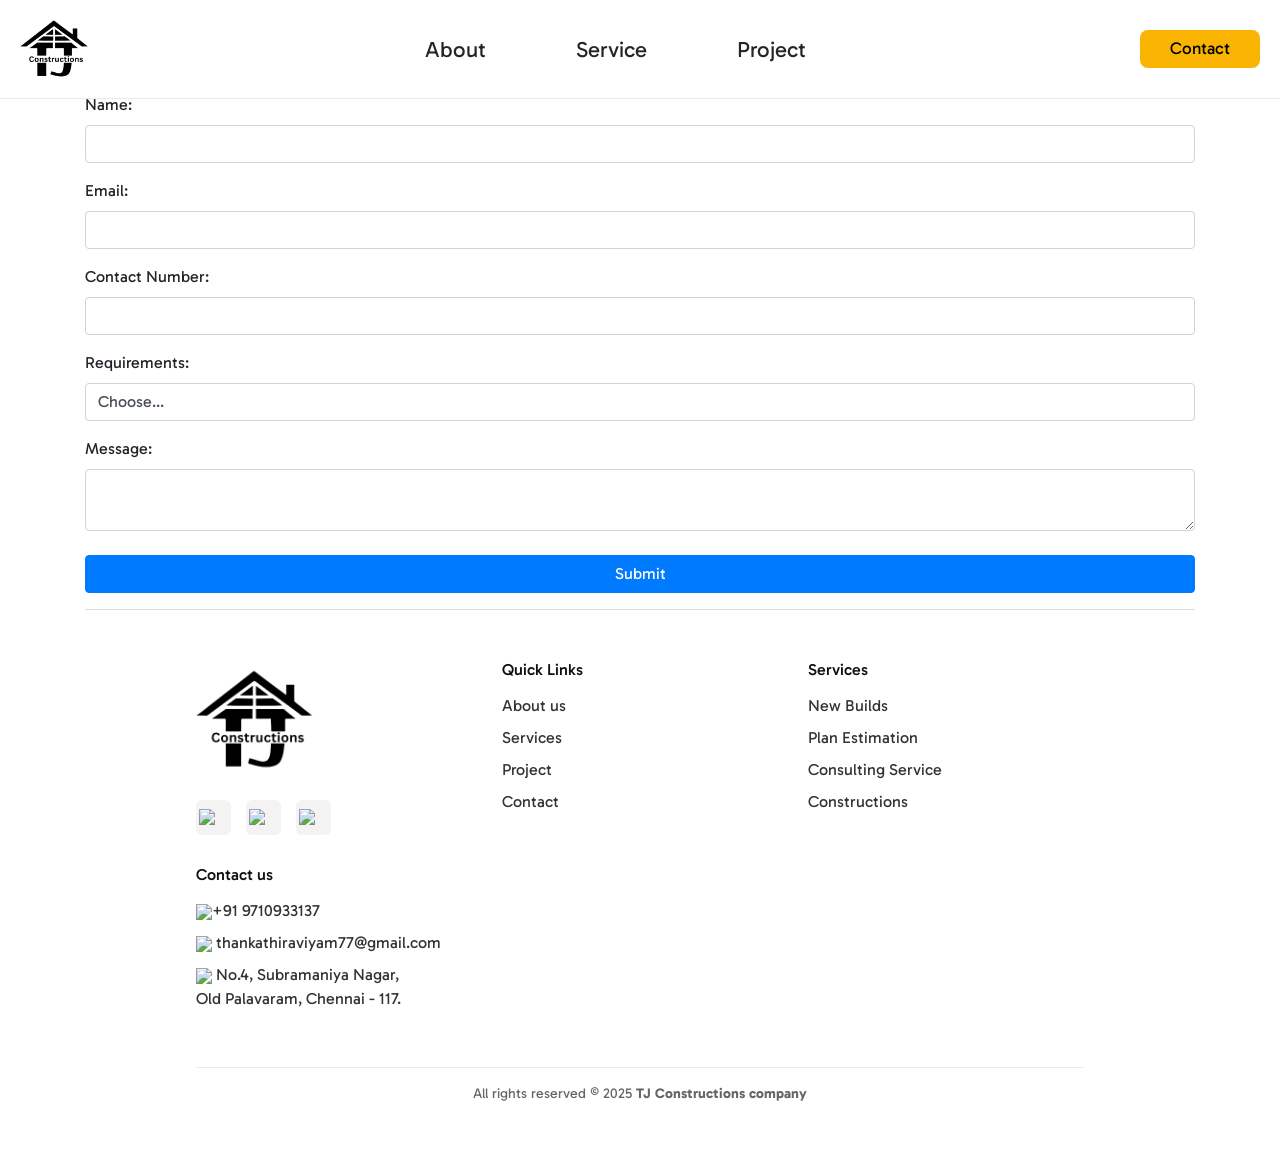
==== commit fdd0fa01: "Update contact.html" ====
--- a/contact.html
+++ b/contact.html
@@ -79,7 +79,7 @@
 
 
 
-    <div class="container">
+    <div class="container" style="margin-top:40px;">
       <div class="form-container">
         <h4 class="text-center mb-4">Feel Free to Connect With Us!!!</h4>
         <form id="submit-to-google-sheet">
@@ -229,3 +229,4 @@
 </body>
 </html>
 
+
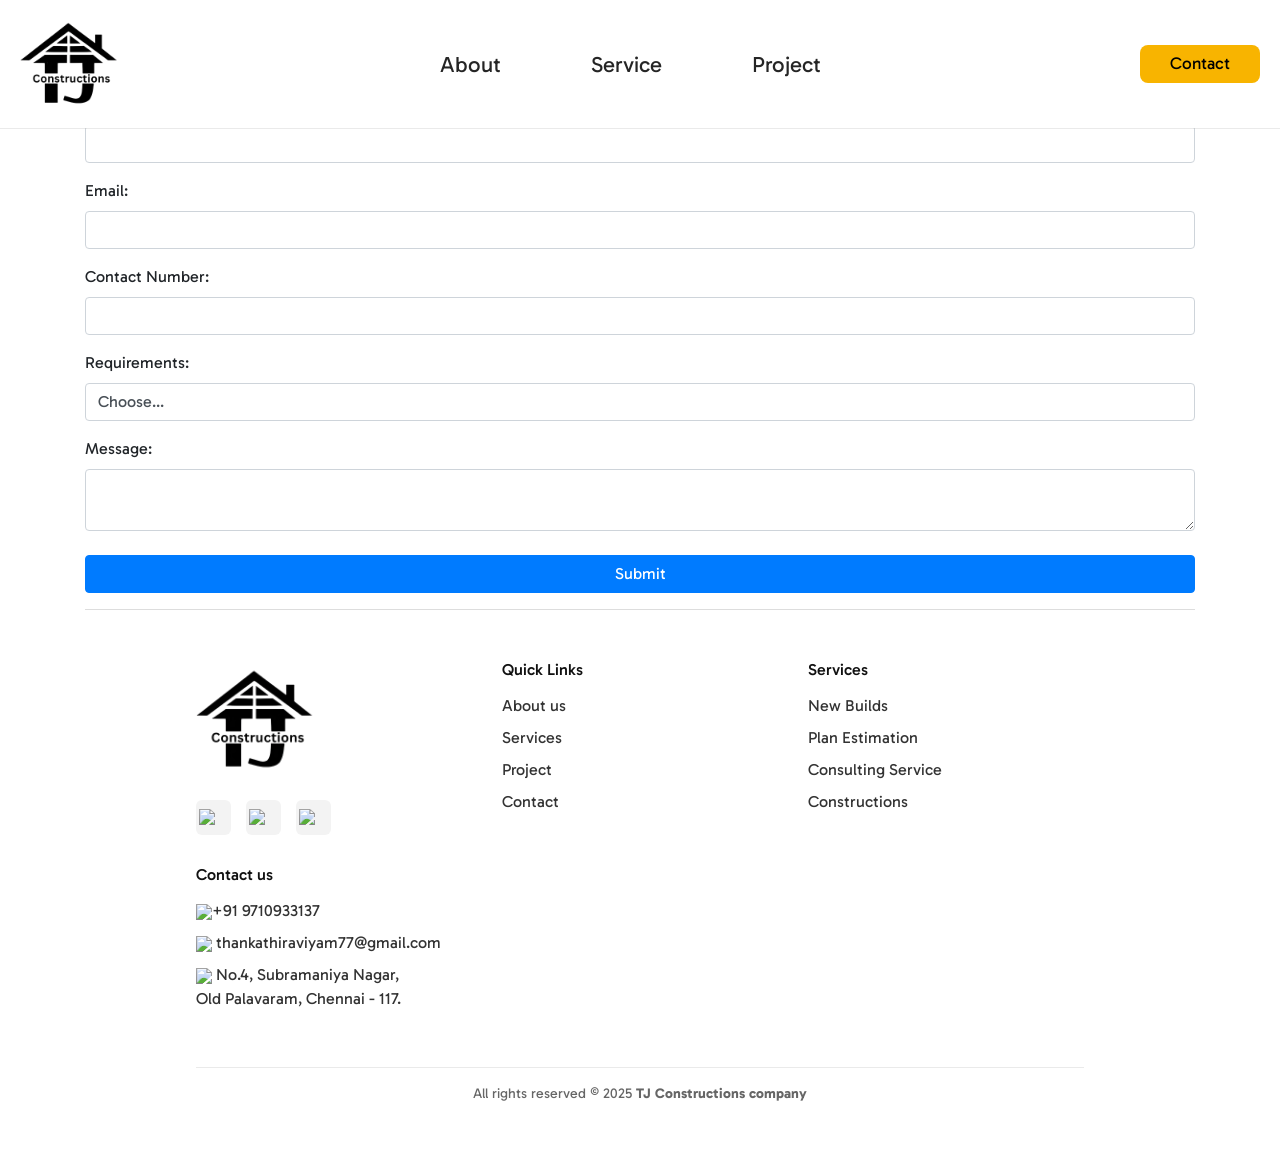
==== commit f5c84bd3: "Update contact.html" ====
--- a/contact.html
+++ b/contact.html
@@ -66,7 +66,7 @@
 
 <!-- desktop navigation bar -->
 <div class="desktop-navigation">
-    <a href="#"><img src="./Assets/Constructions.png" width="70px"></a>
+    <a href="#"><img src="./Assets/Constructions.png" width="100px"></a>
     <div class="subnav">
         <a href="./index.html/#about">About</a>
         <a href="./index.html/#service">Service</a>
@@ -230,3 +230,4 @@
 </html>
 
 
+
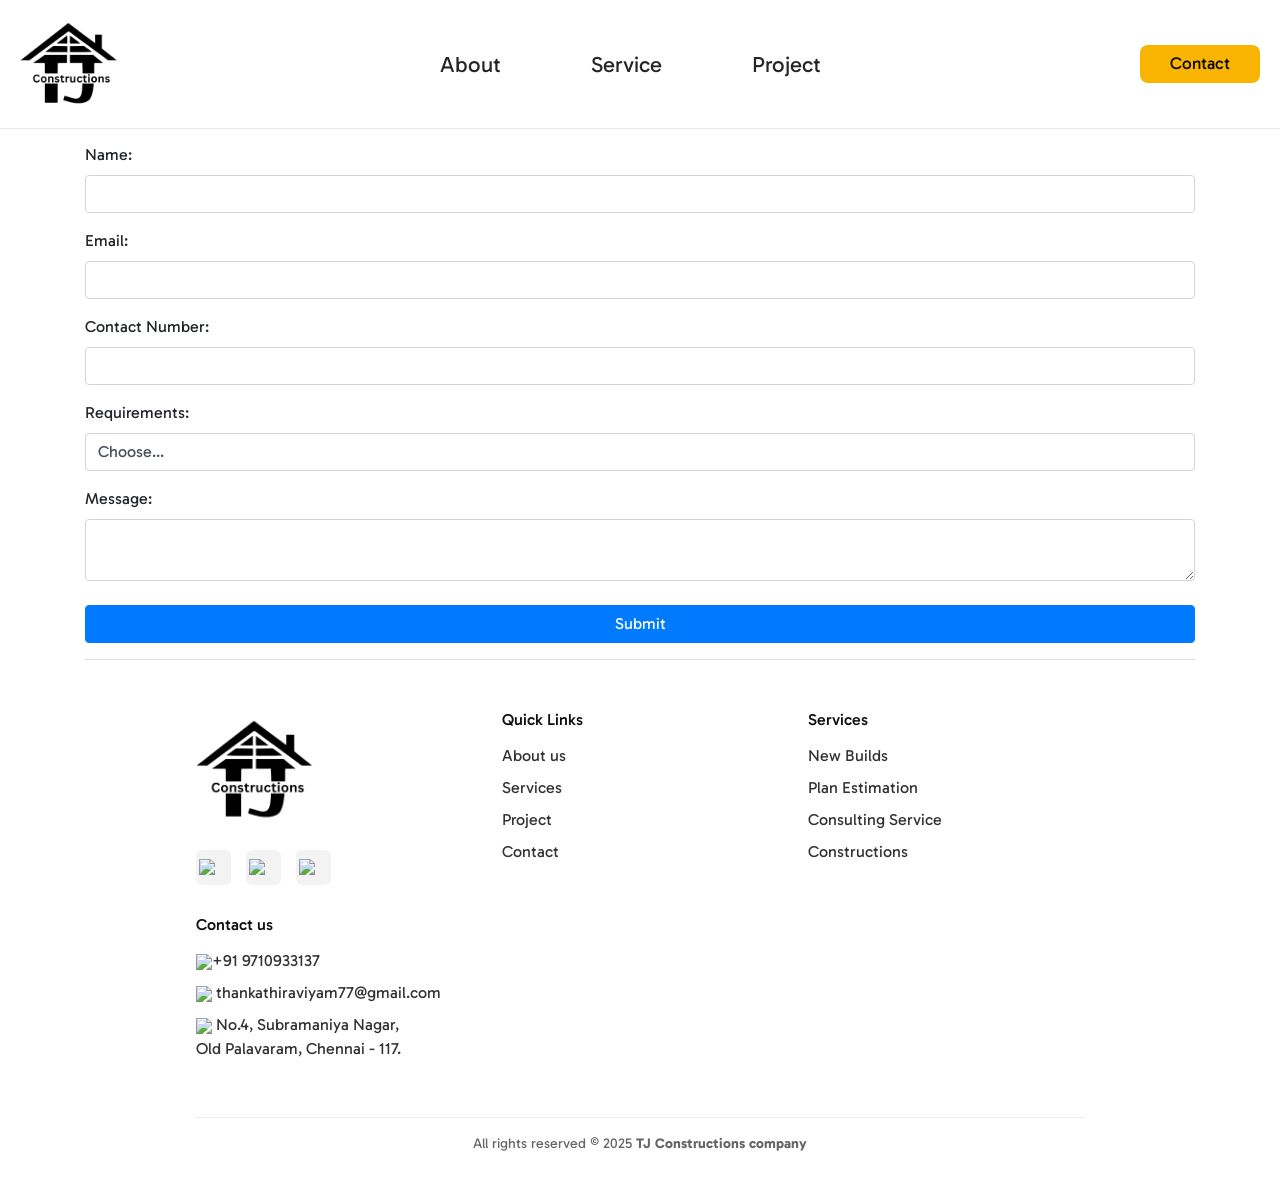
==== commit 39a9c662: "Update contact.html" ====
--- a/contact.html
+++ b/contact.html
@@ -79,7 +79,7 @@
 
 
 
-    <div class="container" style="margin-top:40px;">
+    <div class="container" style="margin-top:90px;">
       <div class="form-container">
         <h4 class="text-center mb-4">Feel Free to Connect With Us!!!</h4>
         <form id="submit-to-google-sheet">
@@ -155,6 +155,7 @@
         fetch(scriptURL, { method: "POST", body: formData })
           .then((response) => {
             swal("Done", "Submitted Successfully.", "success");
+               window.location.href = "./contact.html"; 
           })
           .catch((error) => {
             swal("Error", "Something went wrong. please try again!", "error");
@@ -231,3 +232,5 @@
 
 
 
+
+
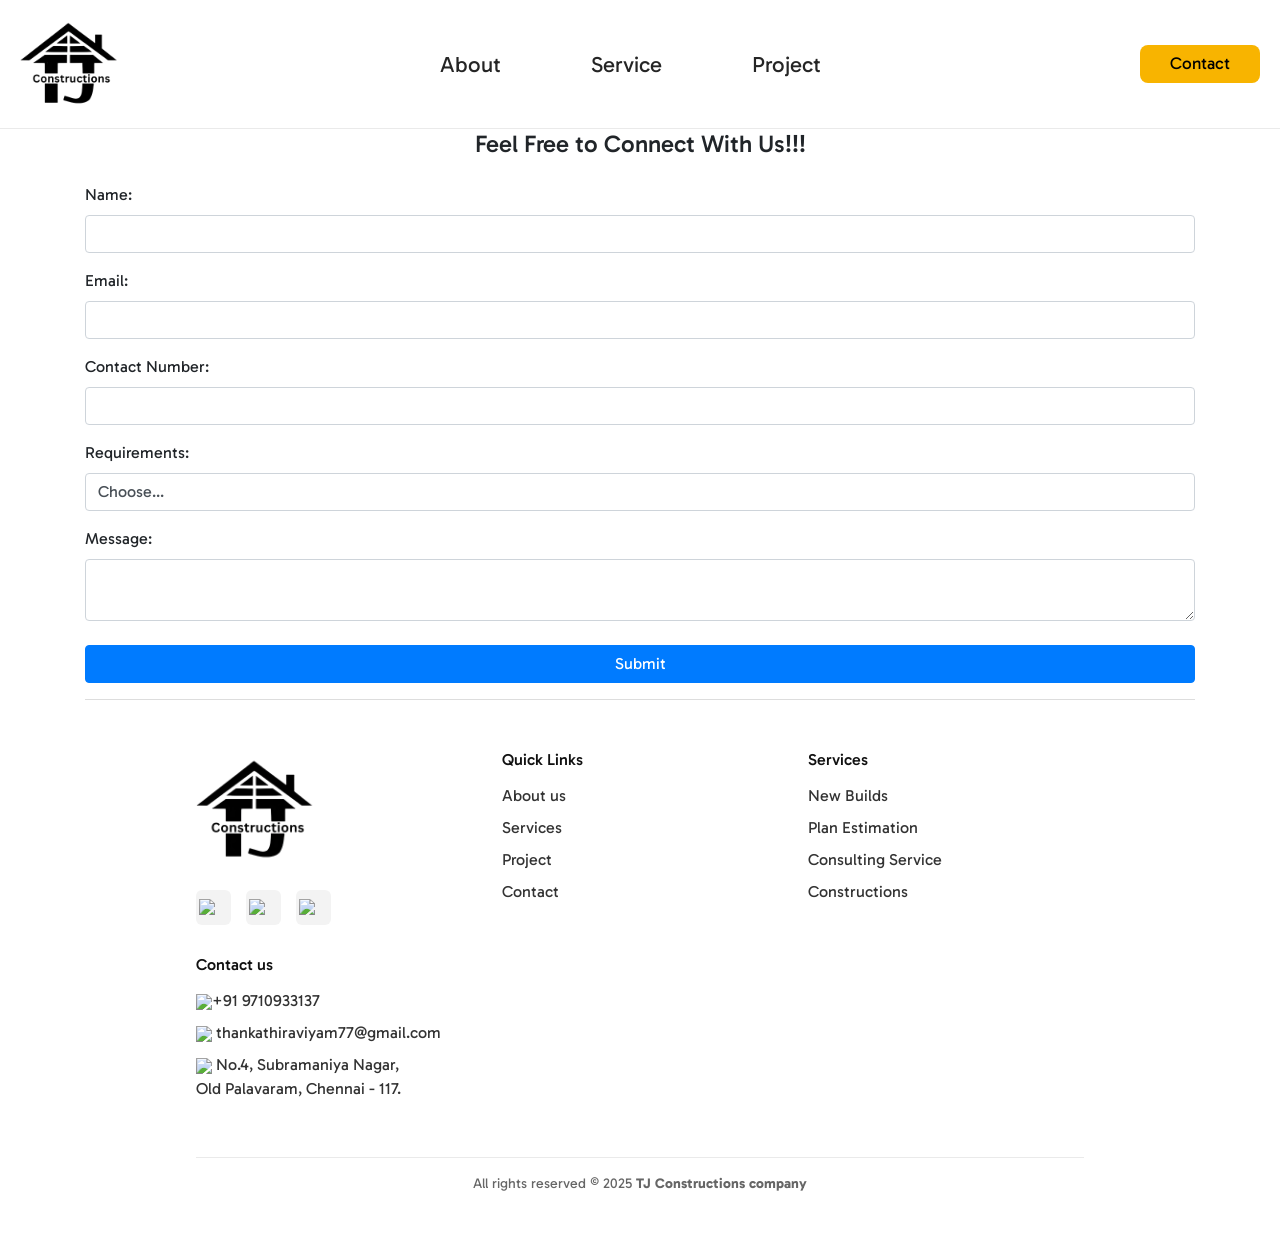
==== commit a8bbdfa6: "Update contact.html" ====
--- a/contact.html
+++ b/contact.html
@@ -79,7 +79,7 @@
 
 
 
-    <div class="container" style="margin-top:90px;">
+    <div class="container" style="margin-top:130px;">
       <div class="form-container">
         <h4 class="text-center mb-4">Feel Free to Connect With Us!!!</h4>
         <form id="submit-to-google-sheet">
@@ -234,3 +234,4 @@
 
 
 
+
